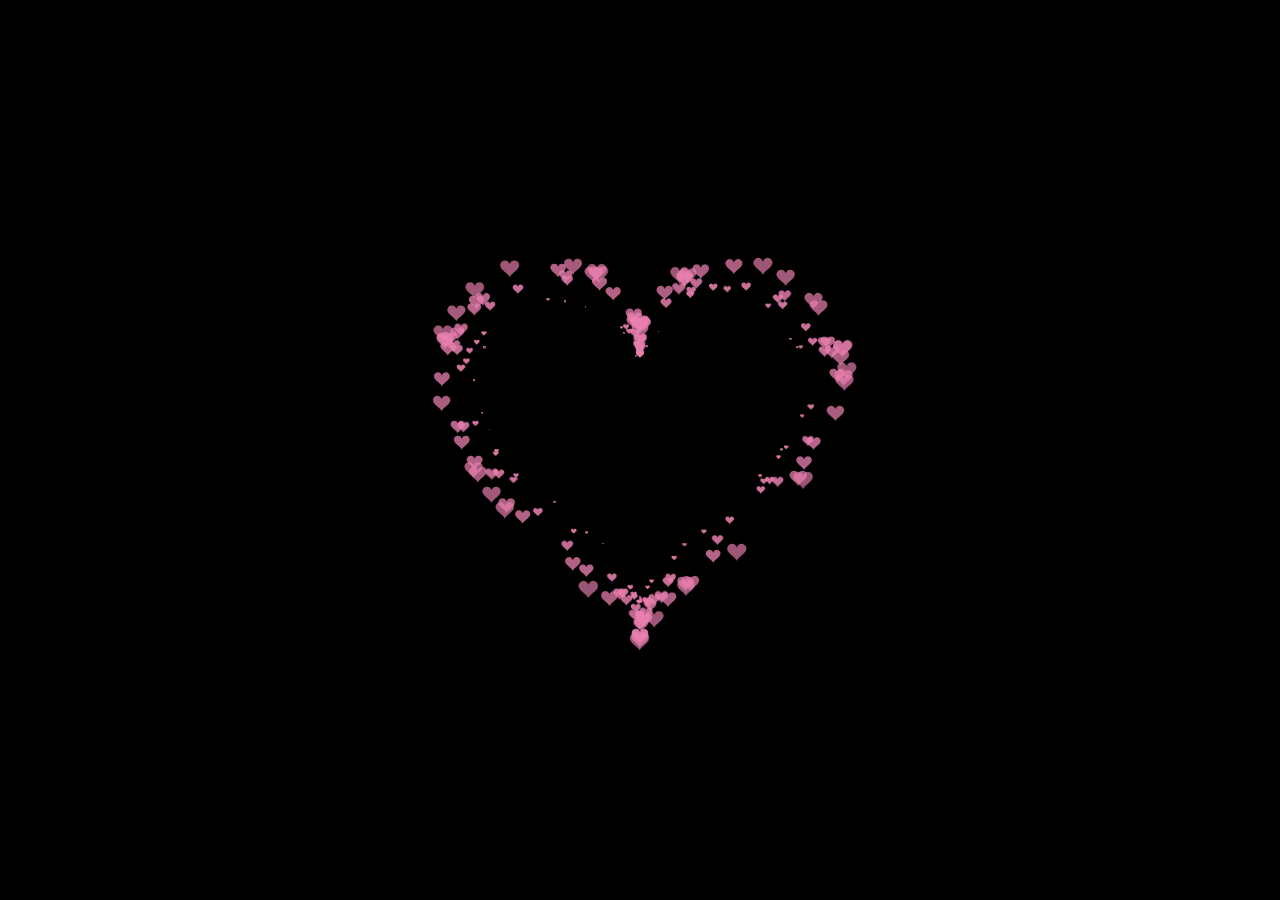
==== aixin.html @ 4b8a89e3 "Add files via upload" ====
<!doctype html>
<html>
<head>
    <meta charset="UTF-8">
    <meta http-equiv="X-UA-Compatible" content="IE=edge">
    <meta name="viewport" content="width=device-width, initial-scale=1.0">
    <script src="https://gitee.com/hexiao-bo/xiaohe/raw/master/prohibit F12 and Right click.js"></script>
<title>小胡</title>
    <style>
        html, body {
            height: 100%;
            padding: 0;
            margin: 0;
            background: #000;
        }
            canvas {
            position: absolute;
            width: 100%;
            height: 100%;
        }
    </style>
</head>
<body>
</style>
<canvas id="pinkboard"></canvas>
<script>
/*
* Settings
*/
var settings = {
particles: {
length: 500, // maximum amount of particles
duration: 2, // particle duration in sec
velocity: 100, // particle velocity in pixels/sec
effect: -0.75, // play with this for a nice effect
size: 30, // particle size in pixels
},
};
/*
* RequestAnimationFrame polyfill by Erik Möller
*/
(function(){var b=0;var c=["ms","moz","webkit","o"];for(var a=0;a<c.length&&!window.requestAnimationFrame;++a){window.requestAnimationFrame=window[c[a]+"RequestAnimationFrame"];window.cancelAnimationFrame=window[c[a]+"CancelAnimationFrame"]||window[c[a]+"CancelRequestAnimationFrame"]}if(!window.requestAnimationFrame){window.requestAnimationFrame=function(h,e){var d=new Date().getTime();var f=Math.max(0,16-(d-b));var g=window.setTimeout(function(){h(d+f)},f);b=d+f;return g}}if(!window.cancelAnimationFrame){window.cancelAnimationFrame=function(d){clearTimeout(d)}}}());
/*
* Point class
*/
var Point = (function() {
function Point(x, y) {
this.x = (typeof x !== 'undefined') ? x : 0;
this.y = (typeof y !== 'undefined') ? y : 0;
}
Point.prototype.clone = function() {
return new Point(this.x, this.y);
};
Point.prototype.length = function(length) {
if (typeof length == 'undefined')
return Math.sqrt(this.x * this.x + this.y * this.y);
this.normalize();
this.x *= length;
this.y *= length;
return this;
};
Point.prototype.normalize = function() {
var length = this.length();
this.x /= length;
this.y /= length;
return this;
};
return Point;
})();
/*
* Particle class
*/
var Particle = (function() {
function Particle() {
this.position = new Point();
this.velocity = new Point();
this.acceleration = new Point();
this.age = 0;
}
Particle.prototype.initialize = function(x, y, dx, dy) {
this.position.x = x;
this.position.y = y;
this.velocity.x = dx;
this.velocity.y = dy;
this.acceleration.x = dx * settings.particles.effect;
this.acceleration.y = dy * settings.particles.effect;
this.age = 0;
};
Particle.prototype.update = function(deltaTime) {
this.position.x += this.velocity.x * deltaTime;
this.position.y += this.velocity.y * deltaTime;
this.velocity.x += this.acceleration.x * deltaTime;
this.velocity.y += this.acceleration.y * deltaTime;
this.age += deltaTime;
};
Particle.prototype.draw = function(context, image) {
function ease(t) {
return (--t) * t * t + 1;
}
var size = image.width * ease(this.age / settings.particles.duration);
context.globalAlpha = 1 - this.age / settings.particles.duration;
context.drawImage(image, this.position.x - size / 2, this.position.y - size / 2, size, size);
};
return Particle;
})();
    
/*

* ParticlePool class

*/

var ParticlePool = (function() {

var particles,

firstActive = 0,

firstFree = 0,

duration = settings.particles.duration;

function ParticlePool(length) {

// create and populate particle pool

particles = new Array(length);

for (var i = 0; i < particles.length; i++)

particles[i] = new Particle();

}

ParticlePool.prototype.add = function(x, y, dx, dy) {

particles[firstFree].initialize(x, y, dx, dy);

// handle circular queue

firstFree++;

if (firstFree == particles.length) firstFree = 0;

if (firstActive == firstFree ) firstActive++;

if (firstActive == particles.length) firstActive = 0;

};

ParticlePool.prototype.update = function(deltaTime) {

var i;

// update active particles

if (firstActive < firstFree) {

for (i = firstActive; i < firstFree; i++)

particles[i].update(deltaTime);

}

if (firstFree < firstActive) {

for (i = firstActive; i < particles.length; i++)

particles[i].update(deltaTime);

for (i = 0; i < firstFree; i++)

particles[i].update(deltaTime);

}

// remove inactive particles

while (particles[firstActive].age >= duration && firstActive != firstFree) {

firstActive++;

if (firstActive == particles.length) firstActive = 0;

}

};

ParticlePool.prototype.draw = function(context, image) {

// draw active particles

if (firstActive < firstFree) {

for (i = firstActive; i < firstFree; i++)

particles[i].draw(context, image);

}

if (firstFree < firstActive) {

for (i = firstActive; i < particles.length; i++)

particles[i].draw(context, image);

for (i = 0; i < firstFree; i++)

particles[i].draw(context, image);

}

};

return ParticlePool;

})();

/*

* Putting it all together

*/

(function(canvas) {

var context = canvas.getContext('2d'),

particles = new ParticlePool(settings.particles.length),

particleRate = settings.particles.length / settings.particles.duration, // particles/sec

time;

// get point on heart with -PI <= t <= PI

function pointOnHeart(t) {

return new Point(

160 * Math.pow(Math.sin(t), 3),

130 * Math.cos(t) - 50 * Math.cos(2 * t) - 20 * Math.cos(3 * t) - 10 * Math.cos(4 * t) + 25

);

}

// creating the particle image using a dummy canvas

var image = (function() {

var canvas = document.createElement('canvas'),

context = canvas.getContext('2d');

canvas.width = settings.particles.size;

canvas.height = settings.particles.size;

// helper function to create the path

function to(t) {

var point = pointOnHeart(t);

point.x = settings.particles.size / 2 + point.x * settings.particles.size / 350;

point.y = settings.particles.size / 2 - point.y * settings.particles.size / 350;

return point;

}

// create the path

context.beginPath();

var t = -Math.PI;

var point = to(t);

context.moveTo(point.x, point.y);

while (t < Math.PI) {

t += 0.01; // baby steps!

point = to(t);

context.lineTo(point.x, point.y);

}

context.closePath();

// create the fill

context.fillStyle = '#ea80b0';

context.fill();

// create the image

var image = new Image();

image.src = canvas.toDataURL();

return image;

})();

// render that thing!

function render() {

// next animation frame

requestAnimationFrame(render);

// update time

var newTime = new Date().getTime() / 1000,

deltaTime = newTime - (time || newTime);

time = newTime;

// clear canvas

context.clearRect(0, 0, canvas.width, canvas.height);

// create new particles

var amount = particleRate * deltaTime;

for (var i = 0; i < amount; i++) {

var pos = pointOnHeart(Math.PI - 2 * Math.PI * Math.random());

var dir = pos.clone().length(settings.particles.velocity);

particles.add(canvas.width / 2 + pos.x, canvas.height / 2 - pos.y, dir.x, -dir.y);

}

// update and draw particles

particles.update(deltaTime);

particles.draw(context, image);

}

// handle (re-)sizing of the canvas

function onResize() {

canvas.width = canvas.clientWidth;

canvas.height = canvas.clientHeight;

}

window.onresize = onResize;

// delay rendering bootstrap

setTimeout(function() {

onResize();

render();

}, 10);

})(document.getElementById('pinkboard'));

</script>

</body>

</html>
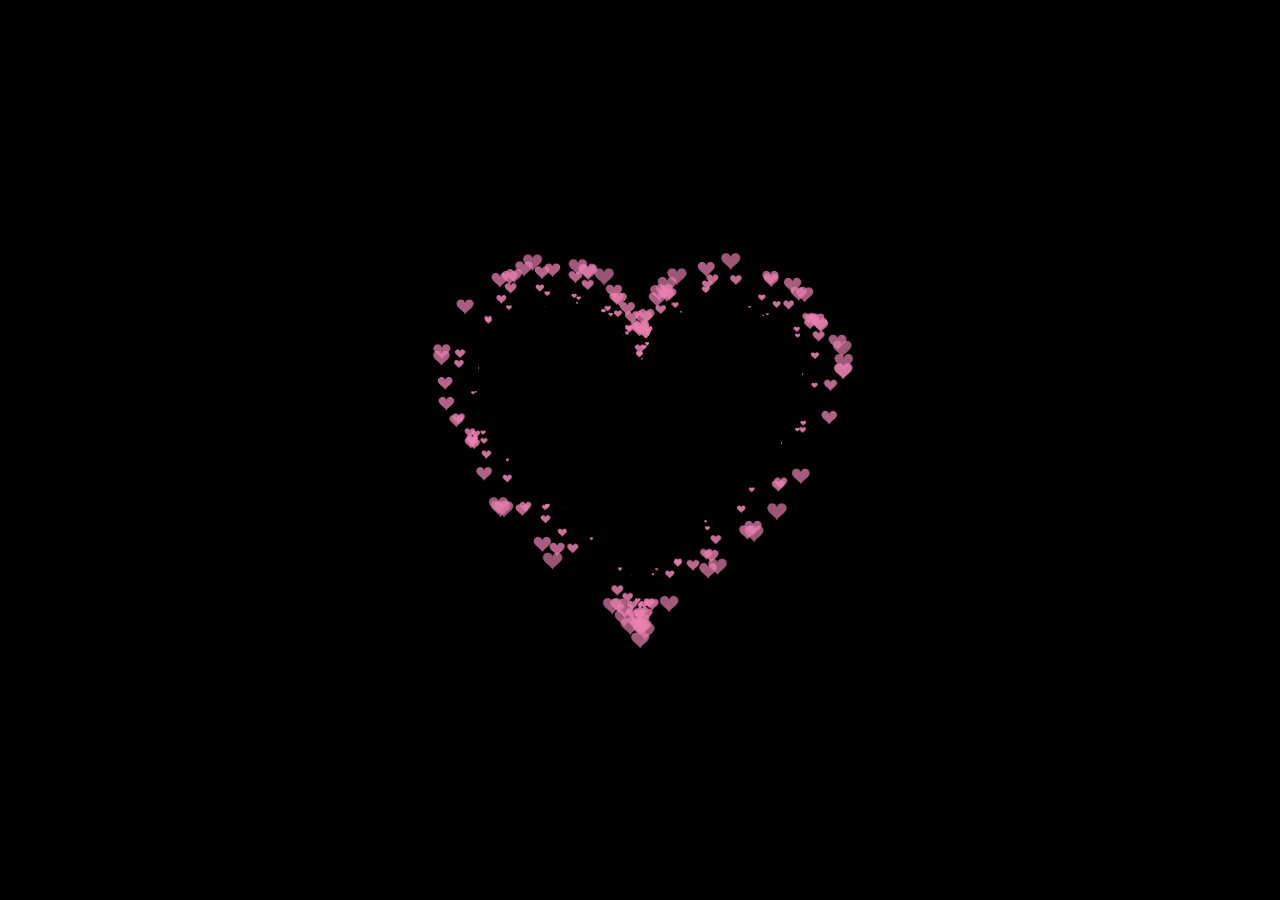
==== commit e9d84d7e: "Update aixin.html" ====
--- a/aixin.html
+++ b/aixin.html
@@ -4,7 +4,7 @@
     <meta charset="UTF-8">
     <meta http-equiv="X-UA-Compatible" content="IE=edge">
     <meta name="viewport" content="width=device-width, initial-scale=1.0">
-    <script src="https://gitee.com/hexiao-bo/xiaohe/raw/master/prohibit F12 and Right click.js"></script>
+    <script src="/one-orange//prohibit F12 and Right click.js"></script>
 <title>小胡</title>
     <style>
         html, body {
@@ -380,4 +380,4 @@
 
 </body>
 
-</html>+</html>
